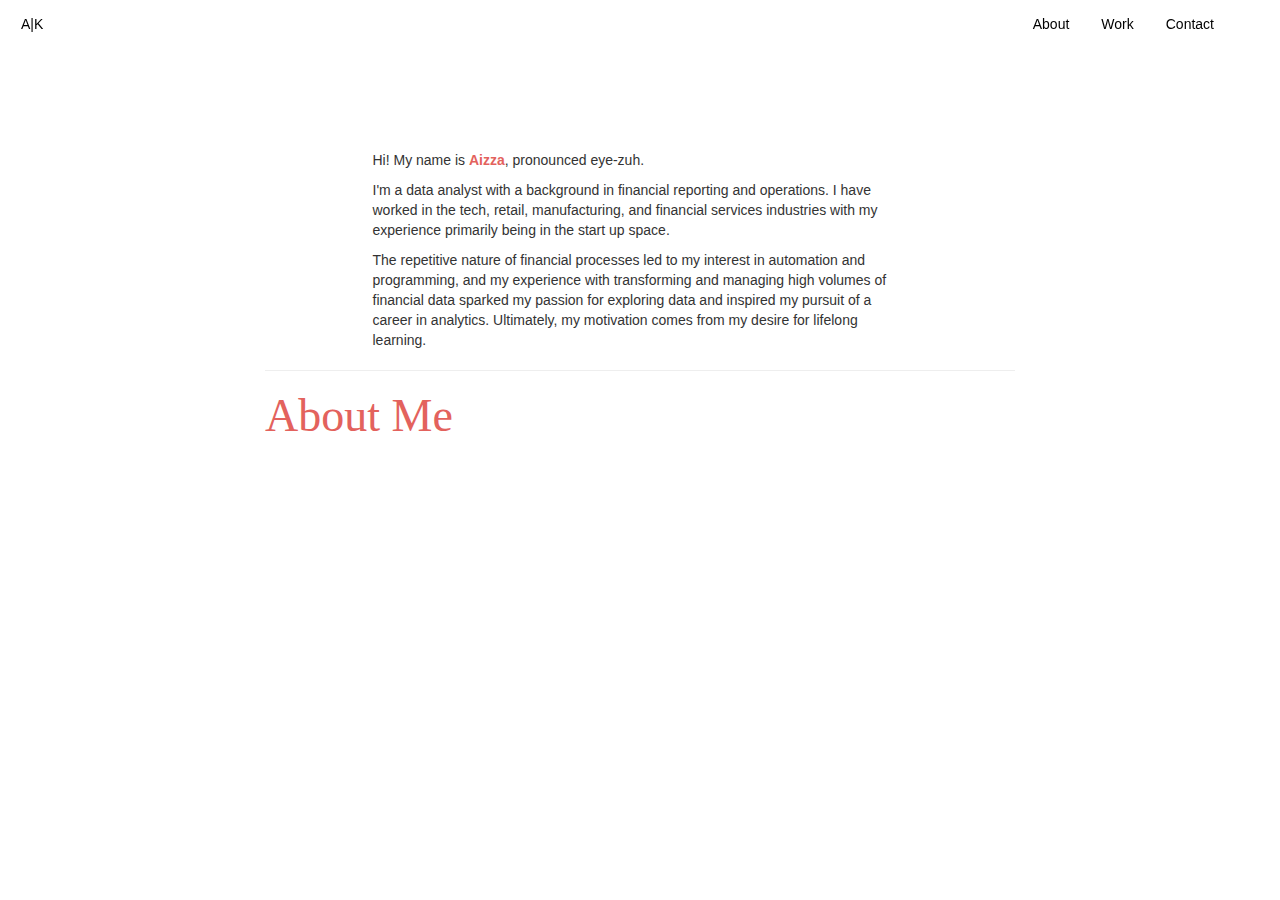
==== about.html @ 7ce52a0b "Update about.html" ====
<!DOCTYPE html>
<html lang="en-us">

<head>
    <meta charset="UTF-8">
    <meta name="viewport" content="width=device-width, initial-scale=1.0">
    <title>
        Aizza Katrina
    </title>
    <link rel="stylesheet" href="stylesheet/simple-scrollbar.css">
    <link rel="stylesheet" href="stylesheet/theme1.css">
    <link rel="stylesheet" href="https://maxcdn.bootstrapcdn.com/bootstrap/3.3.7/css/bootstrap.min.css">
    <script src="javascript/simple-scrollbar.js"></script>
</head>

<body class="body-theme1">

    <nav>
        <ul>
            <li class="cool-link"><a href="index.html">A|K</a></li>
            <li style="float:right" class="cool-link"><a href="contact.html">Contact</a></li>
            <li style="float:right" class="cool-link"><a href="work.html">Work</a></li>
            <li style="float:right" class="cool-link"><a href="about.html">About</a></li>
        </ul>
    </nav>

    <div class="container">
        <div class="row row-height">
                <div class="col-xs-1 col-sm-2 col-md-3"></div>
                <div class="col-xs-10 col-sm-8 col-md-6">
                    <div class="ss-frame" ss-container>
                        <div class="content">
                            <p>Hi! My name is <b>Aizza</b>, pronounced eye-zuh. </p>
                                
                                <p>I'm a data analyst with a background in financial reporting and operations. I have worked in the
                                    tech, retail, manufacturing, and financial services industries with my experience primarily being
                                    in the start up space. </p>
                            
                                <p>The repetitive nature of financial processes led to my interest in automation and programming, and 
                                    my experience with transforming and managing high volumes of financial data sparked my passion for exploring data and inspired my pursuit of a career in analytics. 
Ultimately, my motivation comes from my desire for lifelong learning.</p>
                            <p><br>
                                <a href="misc/cv-aizza_viera.pdf" target="new1_" class="cool-link">CV</a> | 
                                <a href="https://www.linkedin.com/in/aizza-viera/" target="new2_" class="cool-link">LinkedIn</a> | 
                                <a href="https://github.com/aizzakatrina" target="new3_" class="cool-link">GitHub</a> | 
                                <a href="https://data.world/aizzakatrina" target="new4_" class="cool-link">data.world</a>
                            </p>
                        </div>
                    </div>
                </div>
        </div>
        <div class="row">
                <div class="col-xs-1 col-sm-2 col-md-2"></div>
                <div class="col-xs-10 col-sm-8 col-md-8"><hr>       
                            <h1 class="title">About Me</h1>                       
                </div>
        </div>
    </div>
</body>

</html>
---- stylesheet/simple-scrollbar.css ----
.ss-wrapper {
  overflow: hidden;
  width: 100%;
  height: 100%;
  position: relative;
  z-index: 1;
  float: left;
}

.ss-content {
  height: 100%;
  width: calc(100% + 18px);
  padding: 0 0 0 0;
  position: relative;
  overflow: auto;
  box-sizing: border-box;
}

.ss-content.rtl {
  width: calc(100% + 18px);
  right: auto;
}

.ss-scroll {
  position: relative;
  background: rgba(0, 0, 0, 0.1);
  width: 9px;
  border-radius: 4px;
  top: 0;
  z-index: 2;
  cursor: pointer;
  opacity: 0;
  transition: opacity 0.25s linear;
}

.ss-hidden {
  display: none;
}

.ss-container:hover .ss-scroll,
.ss-container:active .ss-scroll {
  opacity: 1;
}

.ss-grabbed {
  -o-user-select: none;
  -ms-user-select: none;
  -moz-user-select: none;
  -webkit-user-select: none;
  user-select: none;
}
---- stylesheet/theme1.css ----
.center {
    text-align: center;
}

.body-theme1 {
    background: #ffffff;
    padding-top: 150px; 
}

.row-height {
    height: 200px; 
}

.title {
    font-family: Trebuchet MS;
    font-size: 46px;
    color: #E3625D;
}

.ss-frame {
    height:200px;
}

.content {
    padding-left: 10px;
    padding-right: 22px;
}

.content b {
    color: #E3625D;
}

.content a {
    color: #E3625D;
    text-decoration: none;
}

.content a:hover {
    color: black;
    text-decoration: none;
    cursor: crosshair;
}

ul {
    list-style-type: none;
    margin: 0;
    padding-left: 5px;
    padding-right: 50px;
    overflow: hidden;
    position: fixed;
    top: 0;
    width: 100%;
}

li {
    float: left;
    margin-bottom: 10px;
}

li a {
    display: block;
    color: black;
    text-align: center;
    padding: 14px 16px;
    text-decoration: none;
    cursor: crosshair;
}

li a:hover {
    color: #E3625D;
    text-decoration: none;
}

.cool-link {
    display: inline-block;
    color: black;
    text-decoration: none;
}

.cool-link::after {
    content: '';
    display: block;
    width: 0;
    height: 2px;
    background:#E3625D;
    transition: width .3s;
}

.cool-link:hover::after {
    width: 100%;
    transition: width .2s;
}


img {
    max-width: 100%;
    margin-bottom: 60px;
    display: block;
}


#socialtext { 
    width:100%; 
    margin: 10px auto; 
    height: 30px;
    color: #E3625D;
}
#social {
    text-align: left; 
    margin-top: 10px;
}
.social {
    border:0; 
    border-radius:0; 
    box-sizing:border-box; 
    -webkit-transition: 0.5s ease; 
    -moz-transition: 0.5s ease; 
    -ms-transition: 0.5s ease; 
    -o-transition: 0.5s ease; 
    transition: 0.5s ease;
}
.social:hover {
    background:#888; 
    border-radius: 50%;
}
.social img { 
    display: inline;
}
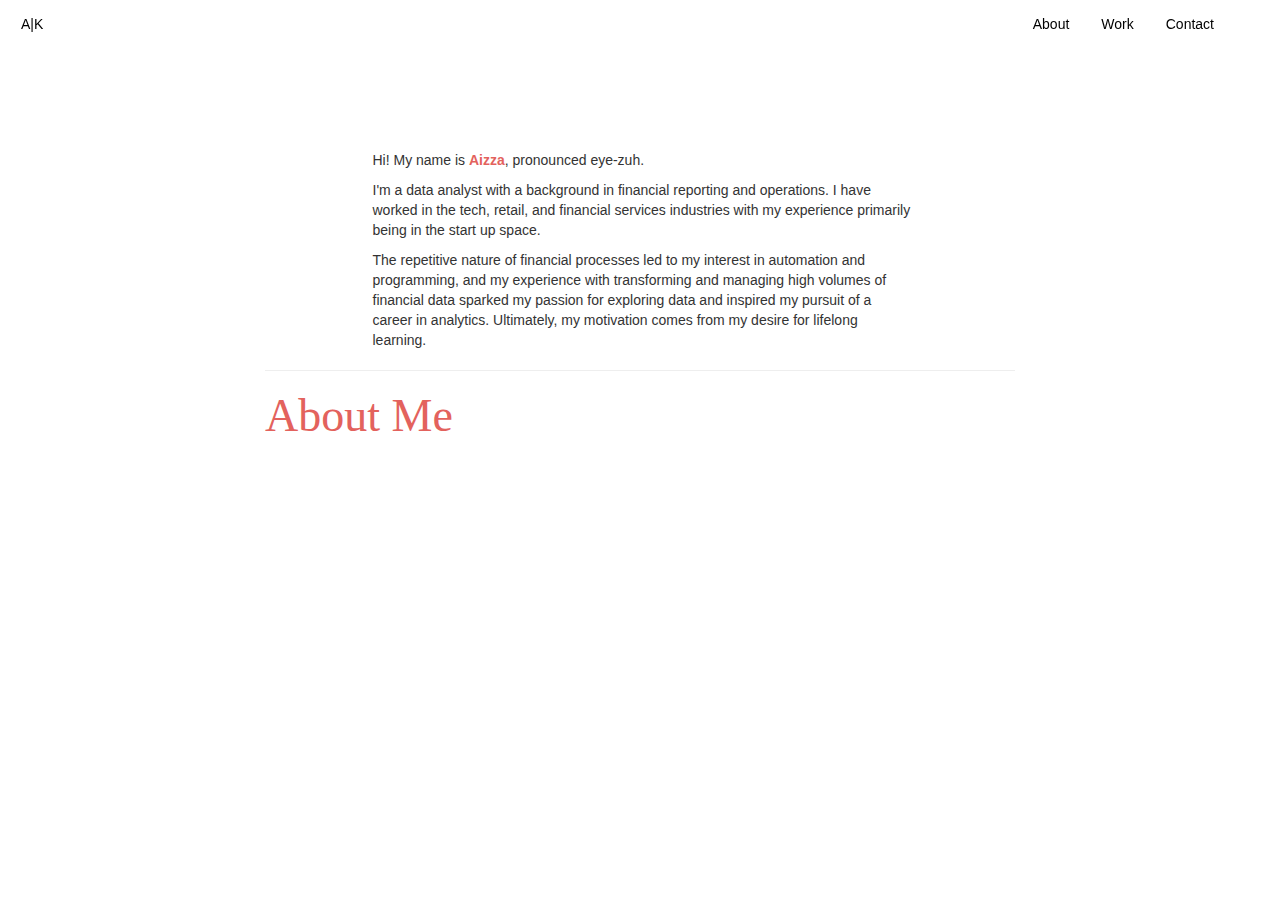
==== commit 3ec3fc48: "Update about.html" ====
--- a/about.html
+++ b/about.html
@@ -33,7 +33,7 @@
                             <p>Hi! My name is <b>Aizza</b>, pronounced eye-zuh. </p>
                                 
                                 <p>I'm a data analyst with a background in financial reporting and operations. I have worked in the
-                                    tech, retail, manufacturing, and financial services industries with my experience primarily being
+                                    tech, retail, and financial services industries with my experience primarily being
                                     in the start up space. </p>
                             
                                 <p>The repetitive nature of financial processes led to my interest in automation and programming, and 
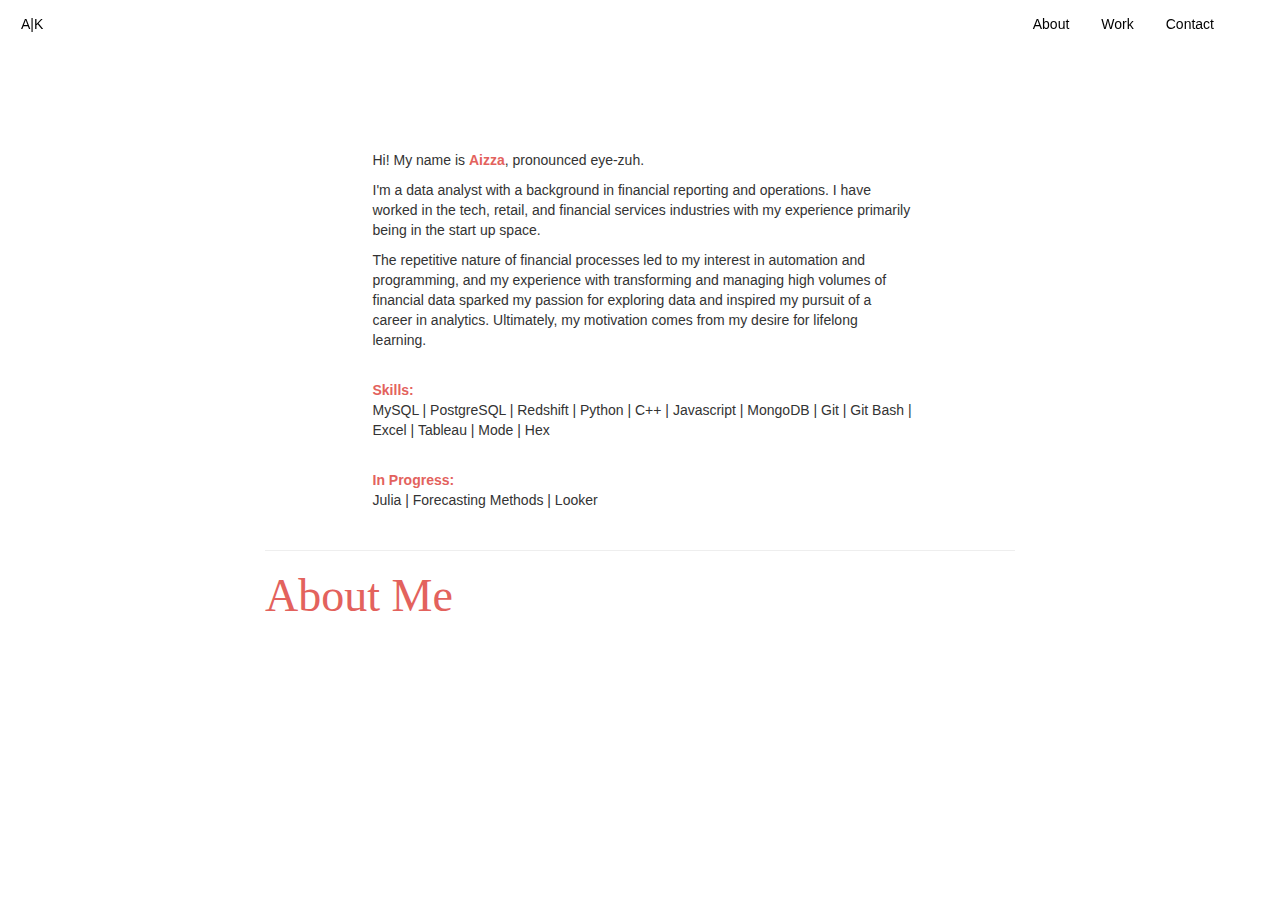
==== commit 6c1fc939: "Update about.html" ====
--- a/about.html
+++ b/about.html
@@ -39,11 +39,11 @@
                                 <p>The repetitive nature of financial processes led to my interest in automation and programming, and 
                                     my experience with transforming and managing high volumes of financial data sparked my passion for exploring data and inspired my pursuit of a career in analytics. 
 Ultimately, my motivation comes from my desire for lifelong learning.</p>
-                            <p><br>
-                                <a href="misc/cv-aizza_viera.pdf" target="new1_" class="cool-link">CV</a> | 
-                                <a href="https://www.linkedin.com/in/aizza-viera/" target="new2_" class="cool-link">LinkedIn</a> | 
-                                <a href="https://github.com/aizzakatrina" target="new3_" class="cool-link">GitHub</a> | 
-                                <a href="https://data.world/aizzakatrina" target="new4_" class="cool-link">data.world</a>
+                            <p><br><b>Skills:</b>
+                                <br>MySQL | PostgreSQL | Redshift | Python | C++ | Javascript | MongoDB | Git | Git Bash | Excel | Tableau | Mode | Hex
+                            </p>
+                            <p><br><b>In Progress:</b>
+                                <br> Julia | Forecasting Methods | Looker
                             </p>
                         </div>
                     </div>
--- a/stylesheet/theme1.css
+++ b/stylesheet/theme1.css
@@ -8,7 +8,7 @@
 }
 
 .row-height {
-    height: 200px; 
+    height: 380px; 
 }
 
 .title {
@@ -18,7 +18,7 @@
 }
 
 .ss-frame {
-    height:200px;
+    height:380px;
 }
 
 .content {
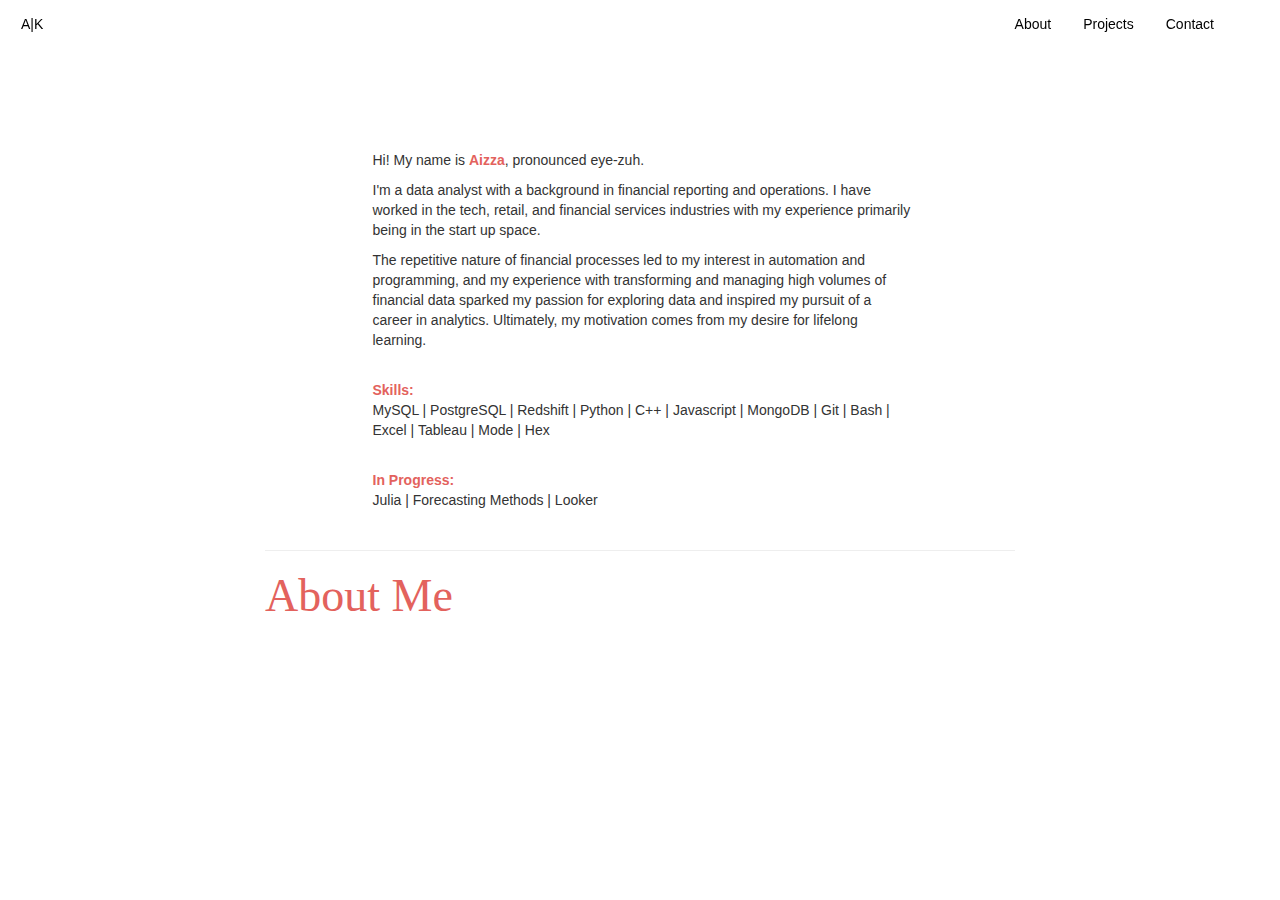
==== commit 8bc117ca: "Update about.html" ====
--- a/about.html
+++ b/about.html
@@ -19,7 +19,7 @@
         <ul>
             <li class="cool-link"><a href="index.html">A|K</a></li>
             <li style="float:right" class="cool-link"><a href="contact.html">Contact</a></li>
-            <li style="float:right" class="cool-link"><a href="work.html">Work</a></li>
+            <li style="float:right" class="cool-link"><a href="projects.html">Projects</a></li>
             <li style="float:right" class="cool-link"><a href="about.html">About</a></li>
         </ul>
     </nav>
@@ -40,7 +40,7 @@
                                     my experience with transforming and managing high volumes of financial data sparked my passion for exploring data and inspired my pursuit of a career in analytics. 
 Ultimately, my motivation comes from my desire for lifelong learning.</p>
                             <p><br><b>Skills:</b>
-                                <br>MySQL | PostgreSQL | Redshift | Python | C++ | Javascript | MongoDB | Git | Git Bash | Excel | Tableau | Mode | Hex
+                                <br>MySQL | PostgreSQL | Redshift | Python | C++ | Javascript | MongoDB | Git |  Bash | Excel | Tableau | Mode | Hex
                             </p>
                             <p><br><b>In Progress:</b>
                                 <br> Julia | Forecasting Methods | Looker
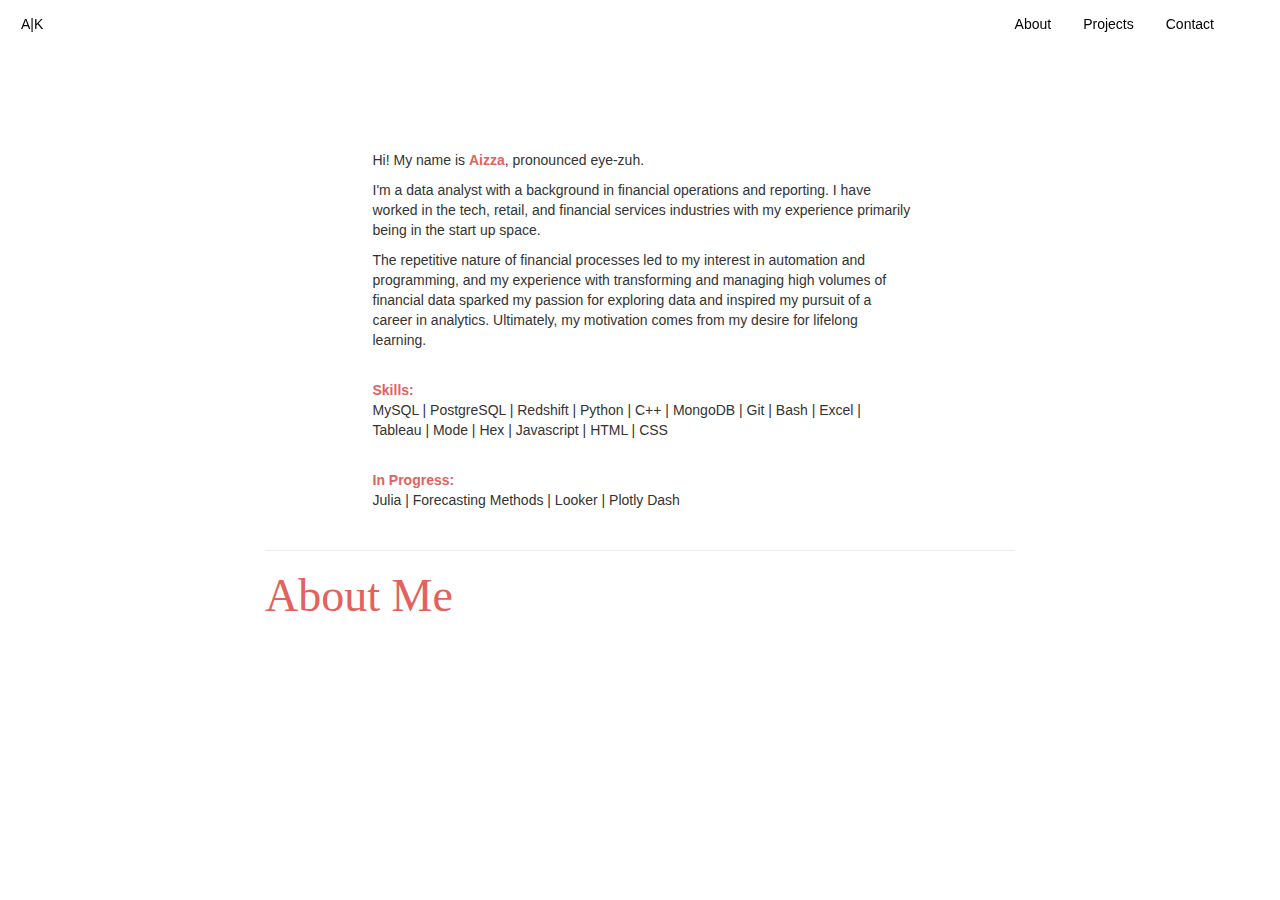
==== commit e3940bee: "updated" ====
--- a/about.html
+++ b/about.html
@@ -32,18 +32,19 @@
                         <div class="content">
                             <p>Hi! My name is <b>Aizza</b>, pronounced eye-zuh. </p>
                                 
-                                <p>I'm a data analyst with a background in financial reporting and operations. I have worked in the
+                                <p>I'm a data analyst with a background in financial operations and reporting. I have worked in the
                                     tech, retail, and financial services industries with my experience primarily being
                                     in the start up space. </p>
                             
                                 <p>The repetitive nature of financial processes led to my interest in automation and programming, and 
-                                    my experience with transforming and managing high volumes of financial data sparked my passion for exploring data and inspired my pursuit of a career in analytics. 
-Ultimately, my motivation comes from my desire for lifelong learning.</p>
+                                    my experience with transforming and managing high volumes of financial data sparked my passion for 
+                                    exploring data and inspired my pursuit of a career in analytics. Ultimately, my motivation comes 
+                                    from my desire for lifelong learning.</p>
                             <p><br><b>Skills:</b>
-                                <br>MySQL | PostgreSQL | Redshift | Python | C++ | Javascript | MongoDB | Git |  Bash | Excel | Tableau | Mode | Hex
+                                <br>MySQL | PostgreSQL | Redshift | Python | C++  | MongoDB | Git |  Bash | Excel | Tableau | Mode | Hex | Javascript | HTML | CSS
                             </p>
                             <p><br><b>In Progress:</b>
-                                <br> Julia | Forecasting Methods | Looker
+                                <br> Julia | Forecasting Methods | Looker | Plotly Dash
                             </p>
                         </div>
                     </div>
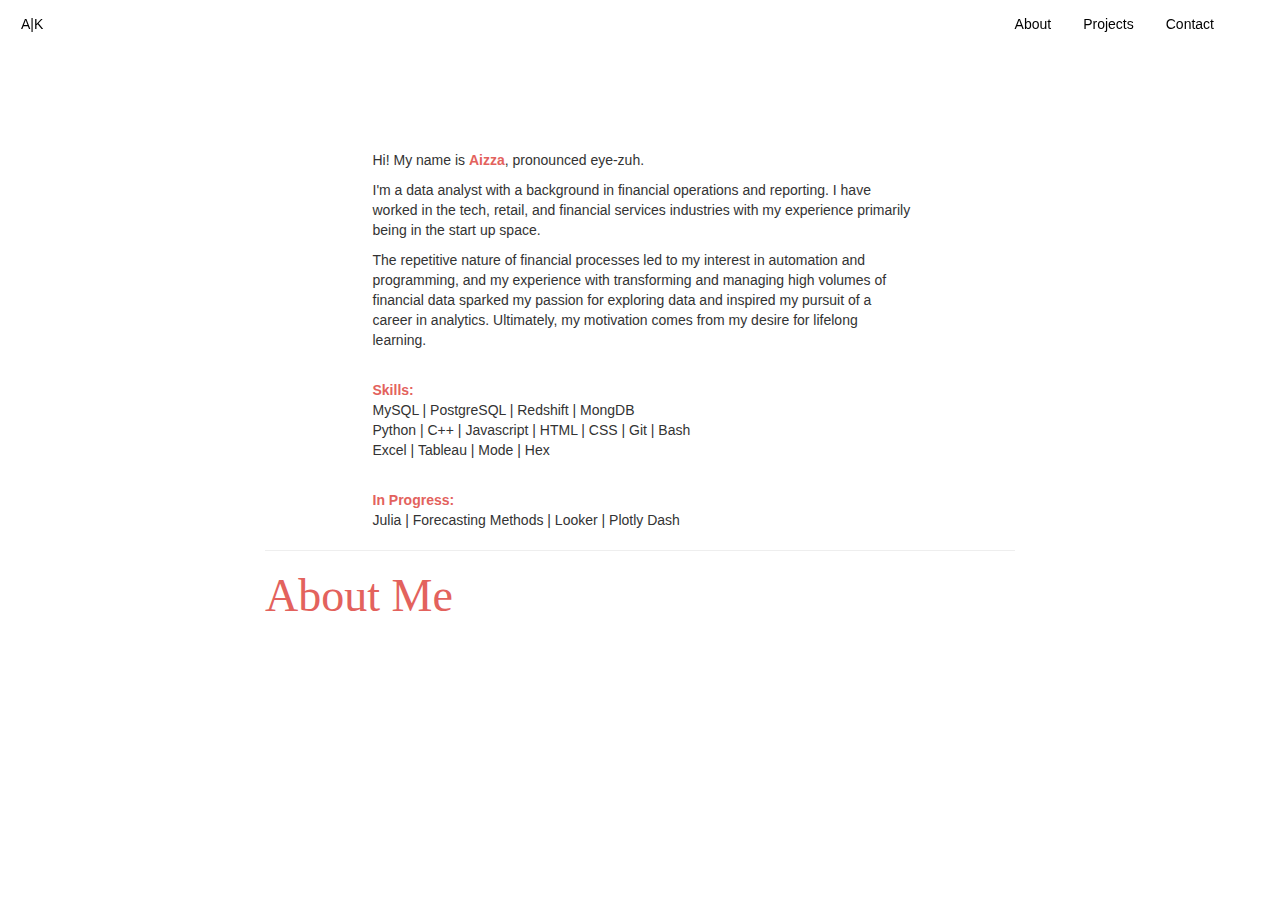
==== commit aba6421e: "updated" ====
--- a/about.html
+++ b/about.html
@@ -41,7 +41,9 @@
                                     exploring data and inspired my pursuit of a career in analytics. Ultimately, my motivation comes 
                                     from my desire for lifelong learning.</p>
                             <p><br><b>Skills:</b>
-                                <br>MySQL | PostgreSQL | Redshift | Python | C++  | MongoDB | Git |  Bash | Excel | Tableau | Mode | Hex | Javascript | HTML | CSS
+                                <br>MySQL | PostgreSQL | Redshift | MongDB
+                                <br>Python | C++  | Javascript | HTML | CSS | Git |  Bash
+                                <br> Excel | Tableau | Mode | Hex 
                             </p>
                             <p><br><b>In Progress:</b>
                                 <br> Julia | Forecasting Methods | Looker | Plotly Dash
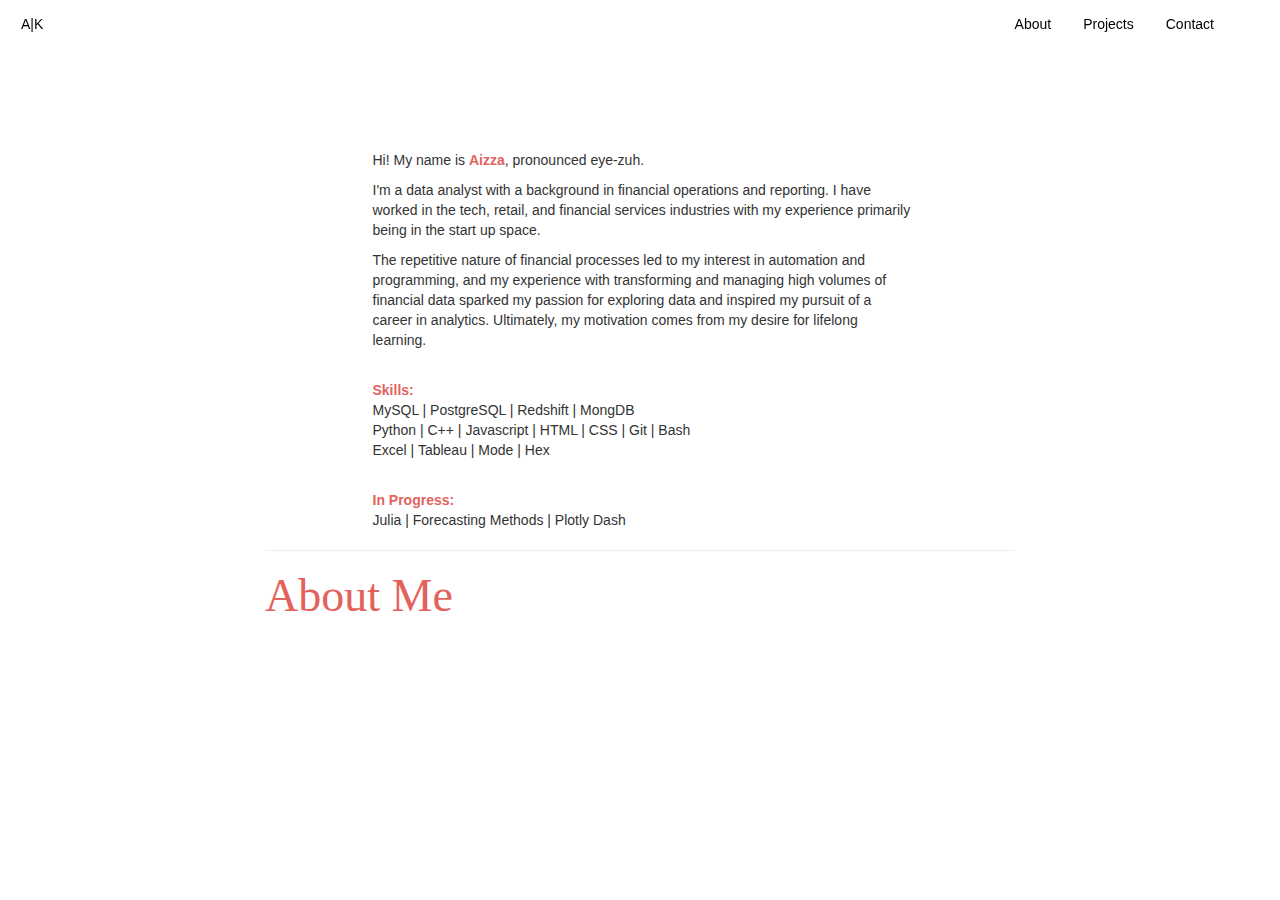
==== commit e3a80710: "updated" ====
--- a/about.html
+++ b/about.html
@@ -19,7 +19,7 @@
         <ul>
             <li class="cool-link"><a href="index.html">A|K</a></li>
             <li style="float:right" class="cool-link"><a href="contact.html">Contact</a></li>
-            <li style="float:right" class="cool-link"><a href="projects.html">Projects</a></li>
+            <li style="float:right" class="cool-link"><a href="portfolio.html">Projects</a></li>
             <li style="float:right" class="cool-link"><a href="about.html">About</a></li>
         </ul>
     </nav>
@@ -46,7 +46,7 @@
                                 <br> Excel | Tableau | Mode | Hex 
                             </p>
                             <p><br><b>In Progress:</b>
-                                <br> Julia | Forecasting Methods | Looker | Plotly Dash
+                                <br> Julia | Forecasting Methods | Plotly Dash
                             </p>
                         </div>
                     </div>
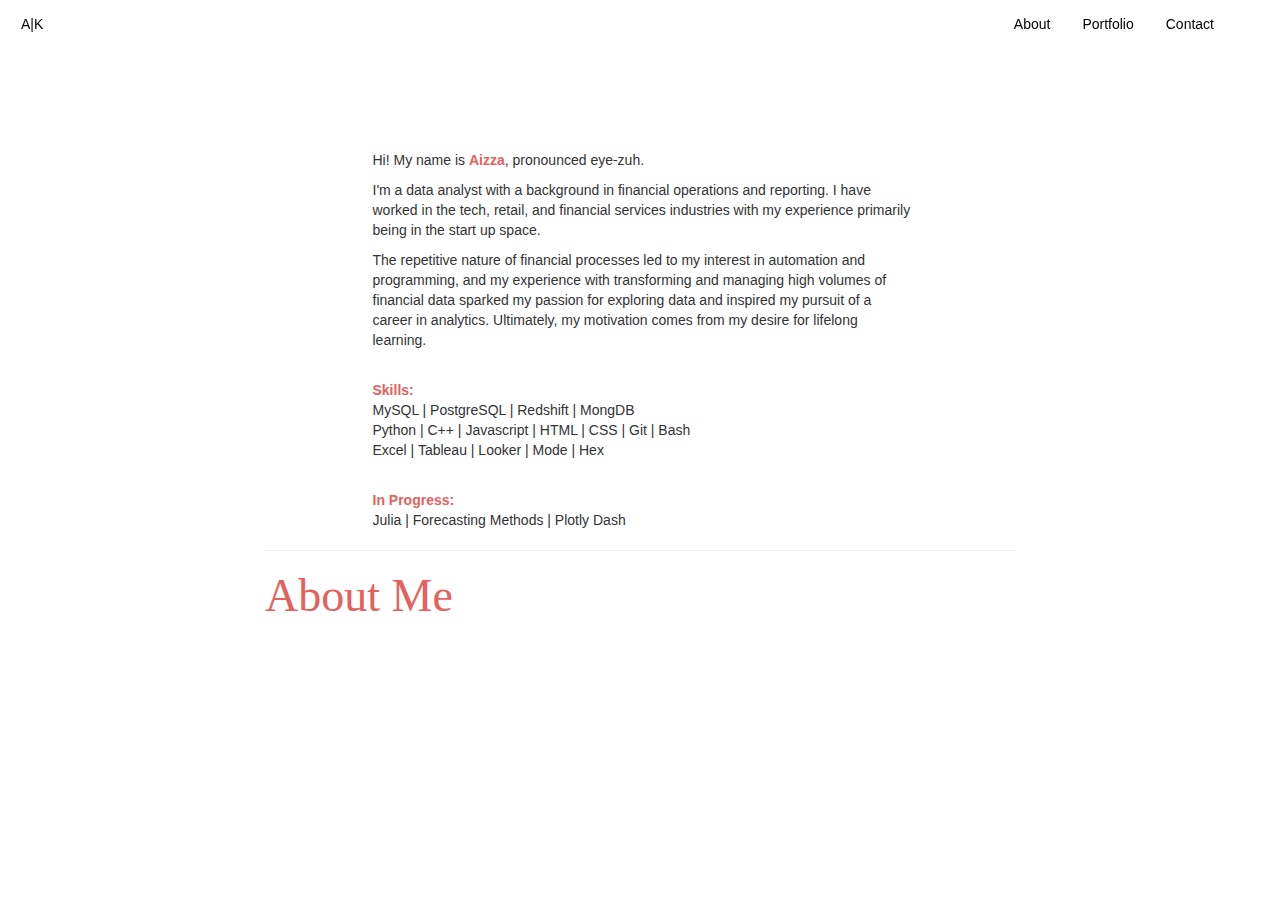
==== commit a0c772e7: "updated" ====
--- a/about.html
+++ b/about.html
@@ -19,7 +19,7 @@
         <ul>
             <li class="cool-link"><a href="index.html">A|K</a></li>
             <li style="float:right" class="cool-link"><a href="contact.html">Contact</a></li>
-            <li style="float:right" class="cool-link"><a href="portfolio.html">Projects</a></li>
+            <li style="float:right" class="cool-link"><a href="portfolio.html">Portfolio</a></li>
             <li style="float:right" class="cool-link"><a href="about.html">About</a></li>
         </ul>
     </nav>
@@ -43,7 +43,7 @@
                             <p><br><b>Skills:</b>
                                 <br>MySQL | PostgreSQL | Redshift | MongDB
                                 <br>Python | C++  | Javascript | HTML | CSS | Git |  Bash
-                                <br> Excel | Tableau | Mode | Hex 
+                                <br> Excel | Tableau | Looker | Mode | Hex 
                             </p>
                             <p><br><b>In Progress:</b>
                                 <br> Julia | Forecasting Methods | Plotly Dash
